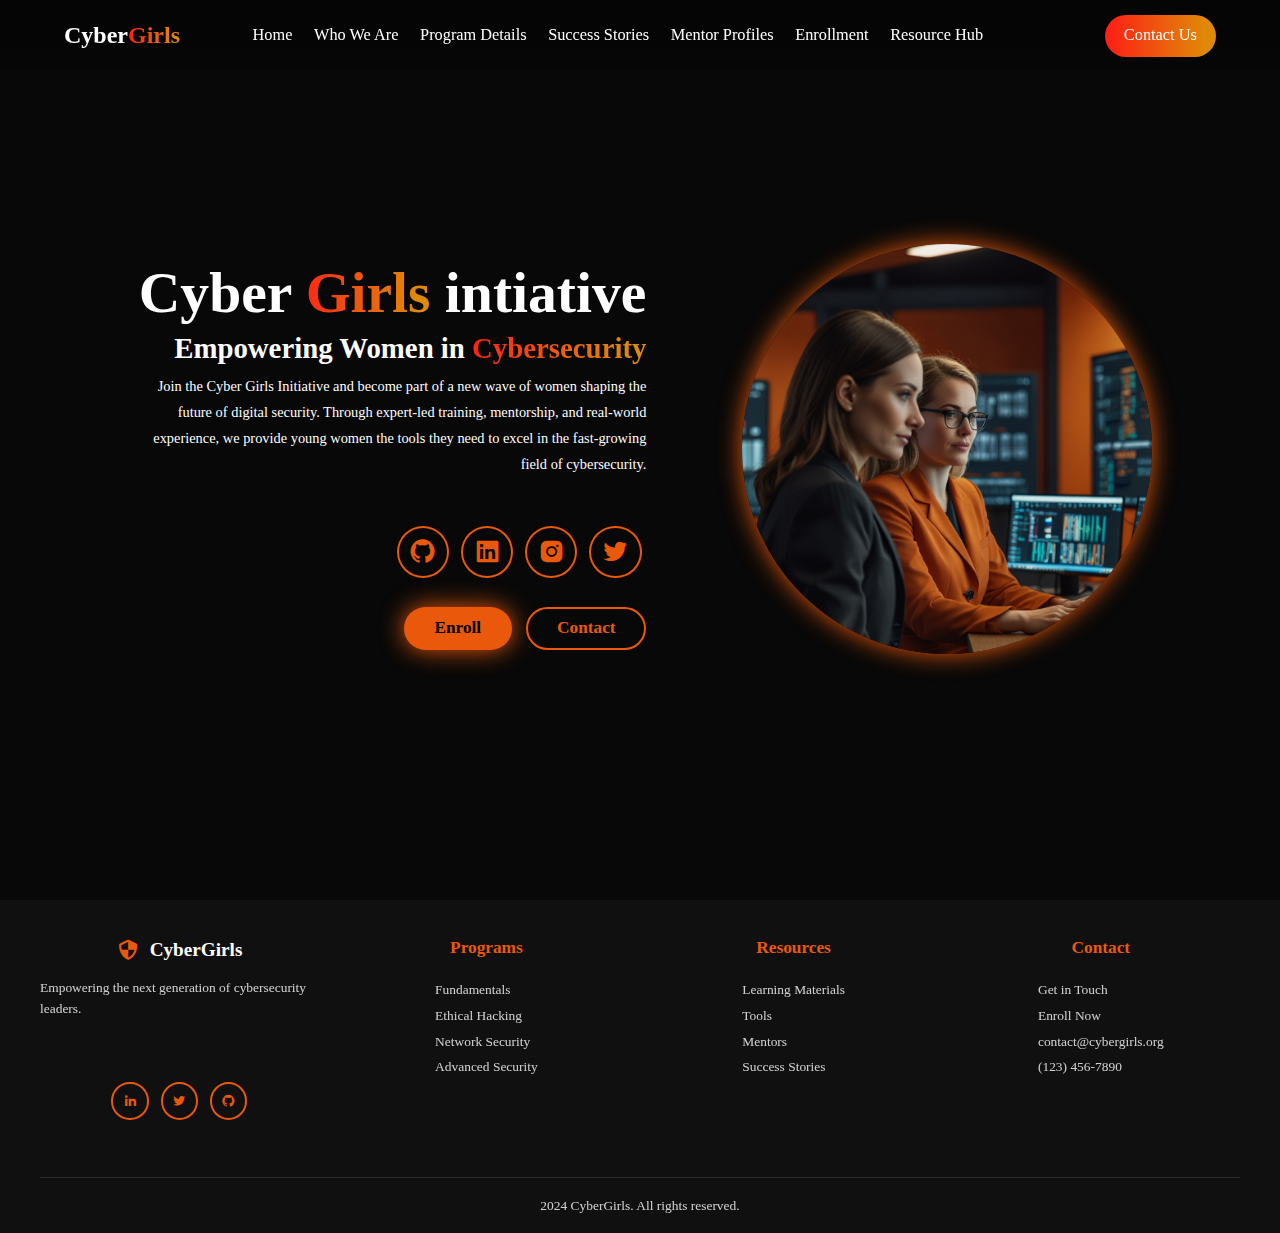
==== index.html @ 45f1f13e "first commit" ====
<!DOCTYPE html>
<html lang="en">
  <head>
    <meta charset="UTF-8" />
    <meta name="viewport" content="width=device-width, initial-scale=1.0" />
    <title>CyberGirls Initiative</title>
    <link rel="stylesheet" href="styles/style.css" />
    <link
      href="https://unpkg.com/boxicons@2.1.1/css/boxicons.min.css"
      rel="stylesheet"
    />
  </head>
  <body>
    <header>
      <a href="index.html" class="logo">Cyber<span>Girls</span></a>
      <i class="bx bx-menu" id="menu-icon"></i>
      <nav class="navbar">
        <a href="index.html" class="active-page">Home</a>
        <a href="about.html">Who We Are</a>
        <a href="programs.html">Program Details</a>
        <a href="stories.html">Success Stories</a>
        <a href="mentors.html">Mentor Profiles</a>
        <a href="enrollment.html">Enrollment</a>
        <a href="resources.html" class="resource-for-margin-right"
          >Resource Hub</a
        >
        <a href="contact.html" class="gradient-btn">Contact Us</a>
      </nav>
    </header>
    <main>
      <section class="home" id="home">
        <div class="home-content">
          <h1>Cyber<span> Girls</span> intiative</h1>

          <h3>Empowering Women in<span> Cybersecurity </span></h3>

          <p>
            Join the Cyber Girls Initiative and become part of a new wave of
            women shaping the future of digital security. Through expert-led
            training, mentorship, and real-world experience, we provide young
            women the tools they need to excel in the fast-growing field of
            cybersecurity.
          </p>

          <div class="social-icons">
            <a href="#">
              <i class="bx bxl-github" title="github"></i>
            </a>
            <a href="#">
              <i class="bx bxl-linkedin-square"></i>
            </a>
            <a href="#">
              <i class="bx bxl-instagram-alt" title="instagram"></i>
            </a>
            <a href="#">
              <i class="bx bxl-twitter" title="twitter"></i>
            </a>
          </div>

          <div class="btn-group">
            <a href="enrollment.html" class="btn">Enroll</a>
            <a href="contact.html" class="btn">Contact</a>
          </div>
        </div>

        <div class="home-img">
          <img
            src="Leonardo_Lightning_XL_Ultrahighresolution_8K_wallpaper_of_thre_0.jpg"
            alt="my-image"
          />
        </div>
      </section>
    </main>

    <footer class="footer">
      <div class="footer-content">
        <div class="footer-section">
          <div class="footer-logo">
            <i class="bx bx-shield-quarter"></i>
            <h3>CyberGirls</h3>
          </div>
          <p>Empowering the next generation of cybersecurity leaders.</p>
          <div class="social-icons">
            <a href="#"><i class="bx bxl-linkedin" title="linkedin"></i></a>
            <a href="#"><i class="bx bxl-twitter" title="twitter"></i></a>
            <a href="#"><i class="bx bxl-github" title="github"></i></a>
          </div>
        </div>
        <div class="footer-section">
          <h4>Programs</h4>
          <ul>
            <li><a href="programs.html">Fundamentals</a></li>
            <li><a href="programs.html">Ethical Hacking</a></li>
            <li><a href="programs.html">Network Security</a></li>
            <li><a href="programs.html">Advanced Security</a></li>
          </ul>
        </div>
        <div class="footer-section">
          <h4>Resources</h4>
          <ul>
            <li><a href="resources.html">Learning Materials</a></li>
            <li><a href="resources.html">Tools</a></li>
            <li><a href="mentors.html">Mentors</a></li>
            <li><a href="stories.html">Success Stories</a></li>
          </ul>
        </div>
        <div class="footer-section">
          <h4>Contact</h4>
          <ul>
            <li><a href="contact.html">Get in Touch</a></li>
            <li><a href="enrollment.html">Enroll Now</a></li>
            <li>
              <a href="mailto:contact@cybergirls.org">contact@cybergirls.org</a>
            </li>
            <li><a href="tel:(123)456-7890">(123) 456-7890</a></li>
          </ul>
        </div>
      </div>
      <div class="footer-bottom">
        <p>2024 CyberGirls. All rights reserved.</p>
      </div>
    </footer>
    <script src="script.js"></script>
  </body>
</html>
---- styles/style.css ----
* {
  margin: 0;
  padding: 0;
  box-sizing: border-box;
  text-decoration: none;
  scroll-behavior: smooth;
  font-family: "Poppins";
}

:root {
  --bg-color: #080808;
  --second-bg-color: #101010;
  --text-color: white;
  --main-color: #ea580c;
}

html {
  font-size: 60%;
  overflow-x: hidden;
}

body {
  background: var(--bg-color);
  color: var(--text-color);
}

/* header starts here */

/* General Header Styling */
header {
  position: fixed;
  top: 0;
  left: 0;
  width: 100%;
  height: 70px;
  background: rgba(0, 0, 0, 0.3);
  backdrop-filter: blur(10px);
  display: flex;
  justify-content: space-between;
  align-items: center;
  z-index: 100;
  padding: 1.5rem 5%;
  transition: 0.3s ease-in-out;
}

.logo {
  font-size: 2.5rem;
  color: var(--text-color);
  font-weight: 800;
  cursor: pointer;
  transition: 0.3s ease-in-out;
}

span {
  background: linear-gradient(270deg, #DF8908 10%, #ff1D15);
  background-clip: text;
  color: transparent;
}

.navbar {
  align-items: center;
}

/* .active-page {
  transform: scale(1.1);
  font-weight: bolder;
} */

.navbar a {
  font-size: 1.7rem;
  color: var(--text-color);
  margin-left: 2rem;
  font-weight: 500;
  transition: 0.3s ease-in-out;
  border-bottom: 3px solid transparent;
}

.navbar a:hover {
  color: var(--main-color);
  border-bottom: 3px solid var(--main-color);
}

.resource-for-margin-right {
  margin-right: 100px;
}

.gradient-btn {
  font-size: 1.6rem;
  border-radius: 3rem;
  padding: 1rem 2rem;
  border: none;
  background: linear-gradient(270deg, #DF8908 10%, #ff1D15);
  color: white;
  cursor: pointer;
  transition: 0.3s ease-in-out;
}

#menu-icon {
  font-size: 3.5rem;
  color: var(--main-color);
  display: none;
  cursor: pointer;
}


section {
  min-height: 100vh;
  padding: 8rem 10%;
}


.home {
  display: flex;
  align-items: center;
  justify-content: center;
  gap: 10rem
}

.home-content {
  display: flex;
  flex-direction: column;
  align-items: flex-end;
  text-align: right;
}

.home-content h1 {
  font-size: 6rem;
  font-weight: 700;
  margin-top: 1.5rem;
  line-height: 1;
}

.home-content h3 {
  margin: 1rem 0;
  font-size: 3rem;
}

.home-content p {
  font-size: 1.5rem;
  font-weight: 500;
  line-height: 1.8;
}

.home-img img {
  width: 32vw;
  border-radius: 50%;
  box-shadow: 0 0 25px var(--main-color);
  transition: 0.4s ease-in-out;
}

.home-img img:hover {
  box-shadow: 0 0 25px var(--main-color),
    0 0 50px var(--main-color),
    0 0 100px var(--main-color);
}

.social-icons a {
  display: inline-flex;
  justify-content: center;
  align-items: center;
  font-size: 3rem;
  padding: 1rem;
  background: transparent;
  border: 2px solid var(--main-color);
  border-radius: 50%;
  color: var(--main-color);
  margin: 3rem 0.5rem;
  transition: 0.3s ease-in-out;
}

.social-icons a:hover {
  color: var(--text-color);
  box-shadow: 0 0 25px var(--main-color);
  background-color: var(--main-color);
  transform: scale(1.2) translateY(-5px);
}

.btn-group {
  display: flex;
  gap: 1.5rem
}

.btn {
  display: inline-block;
  padding: 1rem 3rem;
  background-color: var(--main-color);
  box-shadow: 0 0 25px var(--main-color);
  border-radius: 3rem;
  font-size: 1.8rem;
  color: black;
  border: 2px solid transparent;
  font-weight: 600;
  transition: 0.3s eade-in-out
}

.btn:hover {
  transform: scale(1.05);
  box-shadow: 0 0 25px var(--main-color),
    0 0 50px var(--main-color);
}

.btn-group a:nth-child(2) {
  background-color: transparent;
  color: var(--main-color);
  border: 2px solid var(--main-color);
  box-shadow: 0 0 25px transparent;
}

.btn-group a:nth-child(2):hover {
  box-shadow: 0 0 25px var(--main-color);
  background-color: var(--main-color);
  color: black;
}

::-webkit-scrollbar {
  width: 20px;
}

::-webkit-scrollbar-thumb {
  background-color: var(--main-color);
  border-radius: 15px;
}

::-webkit-scrollbar-track {
  background-color: var(--bg-color);
}

/* who we are starts here */

.who-we-are {
  background-color: var(--bg-color);
  color: black;
  padding: 3rem;
}

.who-we-are .heading {
  text-align: center;
  font-size: 4rem;
  margin-bottom: 3rem;
  color: var(--text-color);
}

.who-content {
  display: flex;
  flex-direction: column;
  gap: 2rem;
  max-width: 1000px;
  margin: 0 auto;
}

.mission-vision {
  display: flex;
  flex-direction: column;
  gap: 2rem;
}

.mission,
.vision,
.objectives,
.history-impact {
  background-color: var(--second-bg-color);
  border-radius: 1rem;
  padding: 2rem;
  box-shadow: 0 4px 8px rgba(0, 0, 0, 0.1);
}

.mission h3,
.vision h3,
.objectives h3,
.history-impact h3 {
  font-size: 2.5rem;
  color: var(--main-color);
  margin-bottom: 1rem;
}

.mission p,
.vision p,
.objectives ul,
.history-impact p {
  font-size: 1.6rem;
  line-height: 1.8;
  color: var(--text-color);
}

.objectives ul {
  list-style: disc inside;
}

.video-section {
  text-align: center;
  margin-top: 2rem;
}

.video-section h3 {
  font-size: 2.5rem;
  color: var(--main-color);
  margin-bottom: 1rem;
}

.video-section video {
  width: 100%;
  max-width: 800px;
  border-radius: 1rem;
  box-shadow: 0 4px 8px rgba(0, 0, 0, 0.1);
}

/* who we are ends here */


/* program details starts here */
.program-details {
  background-color: var(--bg-color);
  padding: 2rem;
  color: black;
}

.program-details .heading {
  text-align: center;
  font-size: 4rem;
  margin-bottom: 2rem;
  color: var(--text-color);
}

.program-overview {
  max-width: 800px;
  margin: 0 auto;
}

.program-overview p {
  font-size: 1.6rem;
  margin-bottom: 2rem;
  text-align: center;
  color: var(--text-color)
}

.program-modules {
  list-style: none;
  padding: 0;
}

.program-modules li {
  background-color: var(--main-color);
  border-radius: 1rem;
  margin: 1rem 0;
  padding: 1.5rem;
  transition: 0.3s;
  cursor: pointer;
  position: relative;
}

.module-title {
  font-size: 2rem;
  font-weight: bold;
  display: flex;
  align-items: center;
  justify-content: space-between;
}

.module-content {
  font-size: 1.4rem;
  margin-top: 1rem;
  display: none;
  /* Hidden initially for accordion effect */
}

.program-modules li:hover {
  background-color: var(--second-bg-color);
  color: var(--main-color);
  border: 5px solid var(--main-color);
}

.program-modules li:hover .module-content {
  display: block;
  /* Shows the content on hover */
}

.program-info {
  margin-top: 2rem;
  font-size: 1.6rem;
  text-align: center;
}

.program-info p {
  margin: 0.5rem 0;
}

/* program details ends here */


/* Success Stories starts here */
.success-stories {
  background-color: var(--bg-color);
  padding: 6rem 2rem;
  min-height: 100vh;
  display: flex;
  flex-direction: column;
  align-items: center;
}

.success-stories .heading {
  text-align: center;
  font-size: 4rem;
  margin-bottom: 4rem;
  color: var(--text-color);
}

.testimonial-wrapper {
  position: relative;
  max-width: 1200px;
  width: 100%;
  padding: 4rem 0;
  overflow: hidden;
}

.testimonial-wrapper input {
  display: none;
}

.testimonial-cards {
  position: relative;
  display: flex;
  width: 100%;
  height: 500px;
  align-items: center;
  justify-content: center;
}

.testimonial-card {
  position: absolute;
  width: 65%;
  max-width: 600px;
  padding: 3rem;
  background: var(--second-bg-color);
  border-radius: 1rem;
  box-shadow: 0 8px 20px rgba(0, 0, 0, 0.3);
  transition: all 0.5s cubic-bezier(0.4, 0, 0.2, 1);
  opacity: 0;
  pointer-events: none;
  display: flex;
  flex-direction: column;
  align-items: center;
  text-align: center;
}

.testimonial-card img {
  width: 120px;
  height: 120px;
  border-radius: 50%;
  margin: 0 auto 2rem;
  border: 3px solid var(--main-color);
  object-fit: cover;
  display: block;
}

.testimonial-card blockquote {
  font-size: 1.6rem;
  line-height: 1.6;
  margin-bottom: 1.5rem;
  color: var(--text-color);
  text-align: center;
}

.testimonial-card h4 {
  font-size: 1.6rem;
  color: var(--main-color);
  text-align: center;
}

/* Arrow Navigation */
.arrow {
  position: absolute;
  top: 50%;
  transform: translateY(-50%);
  width: 4rem;
  height: 4rem;
  background: var(--main-color);
  color: var(--text-color);
  border: none;
  border-radius: 50%;
  cursor: pointer;
  display: none;
  align-items: center;
  justify-content: center;
  font-size: 2rem;
  transition: all 0.3s ease;
  z-index: 3;
}

.prev {
  left: 1rem;
}

.next {
  right: 1rem;
}

.arrow:hover {
  background: var(--text-color);
  color: var(--main-color);
  transform: translateY(-50%) scale(1.1);
}

/* Slide positions and transitions */
#slide1:checked~.testimonial-cards .testimonial-card:nth-child(1),
#slide2:checked~.testimonial-cards .testimonial-card:nth-child(2),
#slide3:checked~.testimonial-cards .testimonial-card:nth-child(3) {
  transform: translateX(0) scale(1);
  opacity: 1;
  z-index: 2;
  pointer-events: auto;
}

/* Previous slide */
#slide1:checked~.testimonial-cards .testimonial-card:nth-child(3),
#slide2:checked~.testimonial-cards .testimonial-card:nth-child(1),
#slide3:checked~.testimonial-cards .testimonial-card:nth-child(2) {
  transform: translateX(-75%) scale(0.8);
  opacity: 0.4;
  z-index: 1;
}

/* Next slide */
#slide1:checked~.testimonial-cards .testimonial-card:nth-child(2),
#slide2:checked~.testimonial-cards .testimonial-card:nth-child(3),
#slide3:checked~.testimonial-cards .testimonial-card:nth-child(1) {
  transform: translateX(75%) scale(0.8);
  opacity: 0.4;
  z-index: 1;
}

/* Show appropriate arrows */
#slide1:checked~.arrows #prev1,
#slide1:checked~.arrows #next1,
#slide2:checked~.arrows #prev2,
#slide2:checked~.arrows #next2,
#slide3:checked~.arrows #prev3,
#slide3:checked~.arrows #next3 {
  display: flex;
}

/* Responsive Design */
@media (max-width: 968px) {
  .testimonial-card {
    width: 80%;
  }

  #slide1:checked~.testimonial-cards .testimonial-card:nth-child(3),
  #slide2:checked~.testimonial-cards .testimonial-card:nth-child(1),
  #slide3:checked~.testimonial-cards .testimonial-card:nth-child(2) {
    transform: translateX(-85%) scale(0.8);
  }

  #slide1:checked~.testimonial-cards .testimonial-card:nth-child(2),
  #slide2:checked~.testimonial-cards .testimonial-card:nth-child(3),
  #slide3:checked~.testimonial-cards .testimonial-card:nth-child(1) {
    transform: translateX(85%) scale(0.8);
  }
}

@media (max-width: 576px) {
  .testimonial-cards {
    height: 400px;
  }

  .testimonial-card {
    width: 90%;
    padding: 2rem;
  }

  .testimonial-card img {
    width: 80px;
    height: 80px;
    margin: 0 auto 1.5rem;
  }

  .testimonial-card blockquote {
    font-size: 1.4rem;
  }

  .testimonial-card h4 {
    font-size: 1.4rem;
  }

  .arrow {
    width: 3.5rem;
    height: 3.5rem;
    font-size: 1.8rem;
  }

  /* Hide peek cards on mobile */
  #slide1:checked~.testimonial-cards .testimonial-card:nth-child(3),
  #slide2:checked~.testimonial-cards .testimonial-card:nth-child(1),
  #slide3:checked~.testimonial-cards .testimonial-card:nth-child(2),
  #slide1:checked~.testimonial-cards .testimonial-card:nth-child(2),
  #slide2:checked~.testimonial-cards .testimonial-card:nth-child(3),
  #slide3:checked~.testimonial-cards .testimonial-card:nth-child(1) {
    opacity: 0;
  }
}

/* Mentors Profile starts here */
.heading {
  text-align: center;
  font-size: 7rem;
  margin: 5rem 0;
}

.mentor-profiles {
  background-color: var(--second--bg-color);
  color: black;
}

.mentor-profiles h2 {
  color: var(--text-color);
}

.mentor-profiles-container {
  display: grid;
  grid-template-columns: repeat(auto-fit, minmax(300px, 1fr));
  align-items: center;
  gap: 2.5rem;
}

.mentor-profiles-box {
  position: relative;
  display: flex;
  flex-direction: column;
  align-items: center;
  background-color: var(--main-color);
  height: 550px;
  border-radius: 3rem;
  cursor: pointer;
  border: 5px solid transparent;
  transition: 0.4s ease-in-out;
  padding-top: 6rem;
  /* Added padding to give space for the centered image */
}

.mentor-profiles-box:hover {
  background: var(--second-bg-color);
  color: var(--main-color);
  border: 5px solid var(--main-color);
  transform: scale(1.03);
}

.mentor-profile-image {
  position: absolute;
  top: 2rem;
  /* Adjusts the image to be centered vertically in the box */
}

.mentor-profile-image img {
  width: 10em;
  border: 5px solid var(--main-color);
  border-radius: 50%;
  margin-top: -8em;
}

.mentor-profiles-info {
  display: flex;
  flex-direction: column;
  text-align: center;
  justify-content: center;
  align-items: center;
  padding: 3rem;
  margin-top: 2rem;
  /* Spacing for content below the image */
}

.mentor-profiles-info h4 {
  font-size: 4rem;
  margin: 2rem 0;
  font-weight: 800;
}

.mentor-profiles-info p {
  font-size: 1.4rem;
  font-weight: 600;
  line-height: 1.7;
}

.mentor-profiles-info i {
  font-size: 8rem;
  margin-top: 1.5rem;
}

/* Mentors Profile ends here */


/* Enrollment starts here */
.enrollment {
  background-color: var(--bg-color);
  padding: 3rem;
  color: var(--text-color);
}

.enrollment .heading {
  text-align: center;
  font-size: 4rem;
  margin-bottom: 3rem;
  color: var(--text-color);
}

.enrollment-content {
  display: grid;
  grid-template-columns: 1fr 1fr;
  gap: 2rem;
  max-width: 1000px;
  margin: 0 auto;
}

.enrollment-info {
  background-color: var(--second-bg-color);
  border-radius: 1rem;
  padding: 2rem;
  box-shadow: 0 4px 8px rgba(0, 0, 0, 0.1);
}

.enrollment-info h3 {
  font-size: 2.5rem;
  color: var(--main-color);
  margin-bottom: 1rem;
}

.enrollment-info p,
.enrollment-info ol {
  font-size: 1.6rem;
  line-height: 1.8;
}

.enrollment-info ol {
  margin-top: 1rem;
}

.apply-btn {
  display: inline-block;
  margin-top: 1.5rem;
  padding: 0.8rem 1.5rem;
  background-color: var(--main-color);
  color: black;
  border-radius: 0.5rem;
  text-decoration: none;
  font-weight: bold;
  transition: background-color 0.3s;
}

.apply-btn:hover {
  background-color: var(--second-bg-color);
  border: 2px solid var(--main-color);
  color: white;
}

.enrollment-form {
  background-color: var(--second-bg-color);
  border-radius: 1rem;
  padding: 2rem;
  box-shadow: 0 4px 8px rgba(0, 0, 0, 0.1);
}

.enrollment-form h3 {
  font-size: 2.5rem;
  color: var(--main-color);
  margin-bottom: 1rem;
}

.enrollment-form label {
  display: block;
  font-size: 1.6rem;
  margin-top: 1rem;
}

.enrollment-form input[type="text"],
.enrollment-form input[type="email"],
.enrollment-form input[type="tel"],
.enrollment-form input[type="file"] {
  width: 100%;
  padding: 0.8rem;
  border-radius: 0.5rem;
  border: 1px solid #ddd;
  font-size: 1.6rem;
  margin-top: 0.5rem;
}

.submit-btn {
  display: block;
  width: 100%;
  padding: 0.8rem;
  margin-top: 1.5rem;
  background-color: var(--main-color);
  color: black;
  border: none;
  border-radius: 0.5rem;
  font-size: 1.6rem;
  font-weight: bold;
  cursor: pointer;
  transition: background-color 0.3s;
}

.submit-btn:hover {
  background-color: var(--second-bg-color);
  border: 2px solid var(--main-color);
  color: white;
}

/* Enrollment ends here */


/* Resource hub starts here */
.resource-hub {
  background-color: var(--bg-color);
  padding: 3rem;
  color: white;
}

.resource-hub .heading {
  text-align: center;
  font-size: 4rem;
  margin-bottom: 3rem;
  color: var(--text-color);
}

.search-bar {
  display: flex;
  justify-content: center;
  margin-bottom: 2rem;
}

#search-input {
  width: 60%;
  padding: 1rem;
  font-size: 1.6rem;
  border: 1px solid #ddd;
  border-radius: 0.5rem 0 0 0.5rem;
}

.search-btn {
  padding: 1rem 2rem;
  background-color: var(--main-color);
  color: white;
  border: none;
  border-radius: 0 0.5rem 0.5rem 0;
  font-size: 1.6rem;
  cursor: pointer;
  transition: background-color 0.3s;
}

.search-btn:hover {
  transform: scale(1.01);
}

.resource-categories {
  display: flex;
  justify-content: center;
  gap: 1rem;
  margin-bottom: 2rem;
}

.category-btn {
  background-color: var(--second-bg-color);
  color: white;
  padding: 0.8rem 1.5rem;
  font-size: 1.4rem;
  border-radius: 1rem;
  cursor: pointer;
  transition: background-color 0.3s;
}

.category-btn.active,
.category-btn:hover {
  color: var(--main-color);
  border: 2px solid var(--main-color);
}

.resource-list {
  display: grid;
  grid-template-columns: repeat(auto-fit, minmax(350px, 1fr));
  gap: 2rem;
}

.resource-list p {
  font-size: 1.5rem;
  line-height: 1.8;
}

.featured-resource {
  grid-column: 1 / -1;
  background-color: var(--second-bg-color);
  padding: 2rem;
  border-radius: 1rem;
  margin-bottom: 2rem;
  box-shadow: 0 4px 8px rgba(0, 0, 0, 0.1);
}

.featured-item {
  display: flex;
  gap: 2rem;
  align-items: center;
}

.featured-item img {
  width: 150px;
  height: 150px;
  border-radius: 50%;
}

.featured-info {
  flex: 1;
}

.featured-info h4 {
  font-size: 2.5rem;
  color: var(--main-color);
  margin-bottom: 1rem;
}

.resource-item {
  background-color: var(--second-bg-color);
  border-radius: 1rem;
  padding: 1.5rem;
  box-shadow: 0 4px 8px rgba(0, 0, 0, 0.1);
  transition: transform 0.3s;
}

.resource-item:hover {
  transform: scale(1.03);
}

.resource-item h4 {
  font-size: 2.0rem;
  color: var(--main-color);
  margin-bottom: 1rem;
}

.view-resource-btn {
  display: inline-block;
  margin-top: 1rem;
  padding: 0.8rem 1.5rem;
  background-color: var(--main-color);
  color: white;
  border-radius: 0.5rem;
  text-decoration: none;
  font-weight: bold;
  transition: background-color 0.3s;
}

.view-resource-btn:hover {
  background-color: #004b8a;
}

/* Resource hub ends here */


/* contact us starts here */
.contact {
  background-color: var(--bg-color);
  padding: 5rem 2rem;
  color: var(--text-color);
}

.contact .heading {
  text-align: center;
  font-size: 3.5rem;
  color: var(--text-color);
  margin-bottom: 3rem;
}

.contact-container {
  display: flex;
  gap: 3rem;
  max-width: 1200px;
  margin: auto;
}

.contact-form,
.contact-details {
  flex: 1;
  background-color: var(--second-bg-color);
  border-radius: 1.5rem;
  padding: 3rem;
  color: var(--text-color);
  box-shadow: 0 5px 15px rgba(0, 0, 0, 0.1);
}

.contact-form h3,
.contact-details h3 {
  font-size: 2.5rem;
  text-align: center;
  margin-bottom: 1.5rem;
  color: var(--text-color);
}

.contact-form form {
  display: flex;
  flex-direction: column;
  gap: 1.5rem;
}

.contact-form input,
.contact-form textarea {
  padding: 1.2rem;
  border: 2px solid var(--second-bg-color);
  border-radius: 1rem;
  font-size: 1.6rem;
  color: #333;
  background: #f5f5f5;
}

.contact-form input::placeholder,
.contact-form textarea::placeholder {
  color: #888;
}

.contact-form .gradient-btn:hover {
  transform: scale(1.05);
}

.contact-details p {
  font-size: 1.8rem;
  line-height: 2.5rem;
  text-align: center;
}

.social-icons {
  text-align: center;
  margin-top: 2rem;
}

.social-icons h4 {
  font-size: 2rem;
  margin-bottom: 1rem;
}

.social-icons a {
  display: inline-flex;
  justify-content: center;
  align-items: center;
  font-size: 3rem;
  padding: 1rem;
  background: transparent;
  border: 2px solid var(--main-color);
  border-radius: 50%;
  color: var(--main-color);
  margin: 3rem 0.5rem;
  transition: 0.3s ease-in-out;
}

.social-icons a:hover {
  color: var(--text-color);
  box-shadow: 0 0 25px var(--main-color);
  background-color: var(--main-color);
  transform: scale(1.2) translateY(-5px);
}

/* contact us ends here */

/* =========================== */
/* === RESPONSIVE DESIGNS === */
/* =========================== */

/* Tablet Portrait: 481px - 1024px */
@media (min-width: 801px) and (max-width: 1130px) {
  html {
    font-size: 45%;
  }

  /* Header */
  header {
    padding: 1.5rem 4%;
    display: flex;
    justify-content: space-around;
  }

  .logo {
    font-size: 3.5rem;
  }

  .navbar a {
    font-size: 2rem;
    margin-left: 1.5rem;
  }

  .gradient-btn {
    display: none;
  }

  /* Sections */
  section {
    padding: 8rem 6%;
  }

  /* Home */
  .home {
    gap: 4rem;
  }

  .home-content h1 {
    font-size: 5rem;
  }

  .home-content h3 {
    font-size: 2.8rem;
  }

  .home-content p {
    font-size: 1.8rem;
  }

  .home-img img {
    width: 30vw;
  }

  /* Who We Are */
  .mission-vision {
    flex-direction: row;
    gap: 2rem;
  }

  .mission,
  .vision,
  .objectives {
    flex: 1;
  }

  .who-we-are .heading {
    font-size: 4.5rem;
  }

  /* Common Text Sizes */
  p,
  .objectives ul,
  blockquote {
    font-size: 1.8rem;
  }

  h3,
  .section-title {
    font-size: 3rem;
  }

  /* Cards and Grids */
  .mentor-profiles-container {
    grid-template-columns: repeat(2, 1fr);
    gap: 7rem;
  }

  .resource-list {
    grid-template-columns: repeat(2, 1fr);
    gap: 2rem;
  }

  /* Contact Section */
  .contact-container {
    flex-direction: row;
  }
}

@media (min-width: 481px) and (max-width: 1130px) {}

/* Mobile Portrait: 320px - 480px */
@media (max-width: 800px) {
  html {
    font-size: 65%;
  }

  /* Header */
  header {
    padding: 1.2rem 3%;
  }

  .logo {
    font-size: 2.8rem;
  }

  #menu-icon {
    font-size: 3.8rem;
    display: block;
  }

  #menu-icon.bx-x {
    color: var(--main-color);
    z-index: 11;
  }


  /* Navigation */
  .navbar {
    position: fixed;
    top: 0;
    right: 0;
    width: 70%;
    height: 90vh;
    background: rgba(0, 0, 0, 0.9);
    display: flex;
    flex-direction: column;
    align-items: center;
    justify-content: center;
    gap: 2rem;
    transform: translateX(100%);
    transition: transform 0.3s ease;
    z-index: 10;
    border-bottom-left-radius: 2rem;
    border-left: 2px solid var(--main-color);
    border-bottom: 2px solid var(--main-color);

  }

  .navbar.active {
    transform: translateX(0);
  }

  .navbar a {
    font-size: 2.4rem;
    margin: 2rem 0;
  }

  .gradient-btn {
    all: initial;
  }

  /* Sections */
  section {
    padding: 6rem 4%;
  }

  /* Home */
  .home {
    margin-top: 7rem;
    flex-direction: column-reverse;
    text-align: center;
    gap: 3rem;
  }

  .home-content {
    align-items: center;
    text-align: center;
    width: 100%;
  }

  .home-content h1 {
    font-size: 4.5rem;
    margin-bottom: 1.3rem;
  }

  .home-content h3 {
    font-size: 2.5rem;
  }

  .home-content p {
    font-size: 1.8rem;
  }

  .home-img img {
    width: 70vw;
  }

  /* Common Text Sizes */
  .heading {
    font-size: 4rem;
    margin-bottom: 3rem;
  }

  p,
  .objectives ul,
  blockquote {
    font-size: 1.8rem;
    line-height: 1.6;
  }

  h3,
  .section-title {
    font-size: 2.8rem;
  }

  /* Buttons */
  .btn,
  .gradient-btn {
    font-size: 1.8rem;
    padding: 1.2rem 2.5rem;
  }

  /* Cards and Sections */
  .mentor-profiles-container,
  .resource-list,
  .program-modules,
  .contact-container {
    grid-template-columns: 1fr;
    gap: 4rem;
  }

  /* Who We Are */
  .mission-vision {
    flex-direction: column;
    gap: 2rem;
  }

  /* Success Stories */
  .testimonial-wrapper {
    max-width: 100%;
  }

  .testimonial-card {
    min-width: calc(100% - 2rem);
    padding: 2rem;
  }

  .testimonial-cards {
    width: 100%;
  }

  .testimonial-card img {
    width: 80px;
    height: 80px;
  }

  .testimonial-card blockquote {
    font-size: 1.4rem;
  }

  .testimonial-card h4 {
    font-size: 1.4rem;
  }

  .arrow {
    width: 3.5rem;
    height: 3.5rem;
    font-size: 1.8rem;
  }

  /* mentor profiles */
  .mentor-profiles-box {
    margin-top: 5rem;
  }

  /* enrollment */
  .enrollment-content {
    display: flex;
    flex-direction: column;
  }

  .enrollment-info {
    text-align: center;
  }

  /* Resource Hub */
  .search-bar {
    flex-direction: column;
  }

  #search-input,
  .search-btn {
    width: 100%;
    margin: 0.5rem 0;
    border-radius: 0.5rem;
  }

  /* Contact Section */
  .contact-container {
    flex-direction: column;
  }

  /* Forms */
  input,
  textarea,
  button {
    font-size: 1.8rem;
    padding: 1.2rem;
  }
}

.footer {
  background: var(--second-bg-color);
  padding: 4rem 2rem 2rem;
  color: var(--text-color);
}

.footer-content {
  max-width: 1200px;
  margin: 0 auto;
  display: grid;
  grid-template-columns: repeat(4, 1fr);
  gap: 3rem;
}

.footer-section {
  display: flex;
  flex-direction: column;
  align-items: center;
  gap: 1.5rem;
}

.footer-logo {
  display: flex;
  align-items: center;
  gap: 1rem;
}

.footer-logo i {
  font-size: 2.5rem;
  color: var(--main-color);
}

.footer-logo h3 {
  font-size: 2rem;
  color: var(--text-color);
}

.footer-section p {
  font-size: 1.4rem;
  line-height: 1.6;
  color: var(--text-color);
  opacity: 0.8;
}

.footer-section .social-icons {
  text-align: left;
}

.footer-section .social-icons a {

  font-size: 1.5rem;
}

.footer-section h4 {
  font-size: 1.8rem;
  color: var(--main-color);
  margin-bottom: 1rem;
}

.footer-section ul {
  list-style: none;
  display: flex;
  flex-direction: column;
  gap: 1rem;
}

.footer-section ul li a {
  color: var(--text-color);
  font-size: 1.4rem;
  text-decoration: none;
  transition: color 0.3s ease;
  opacity: 0.8;
}

.footer-section ul li a:hover {
  color: var(--main-color);
  opacity: 1;
}

.footer-bottom {
  max-width: 1200px;
  margin: 0 auto;
  padding-top: 2rem;
  margin-top: 3rem;
  text-align: center;
  border-top: 1px solid rgba(255, 255, 255, 0.1);
}

.footer-bottom p {
  font-size: 1.4rem;
  color: var(--text-color);
  opacity: 0.8;
}

/* Responsive Design */
@media (max-width: 968px) {
  .footer-content {
    grid-template-columns: repeat(2, 1fr);
    gap: 2rem;
  }
}

@media (max-width: 576px) {
  .footer-content {
    grid-template-columns: 1fr;
    text-align: center;
  }

  .footer-logo {
    justify-content: center;
  }

  .social-icons {
    justify-content: center;
  }

  .footer-section ul {
    align-items: center;
  }
}
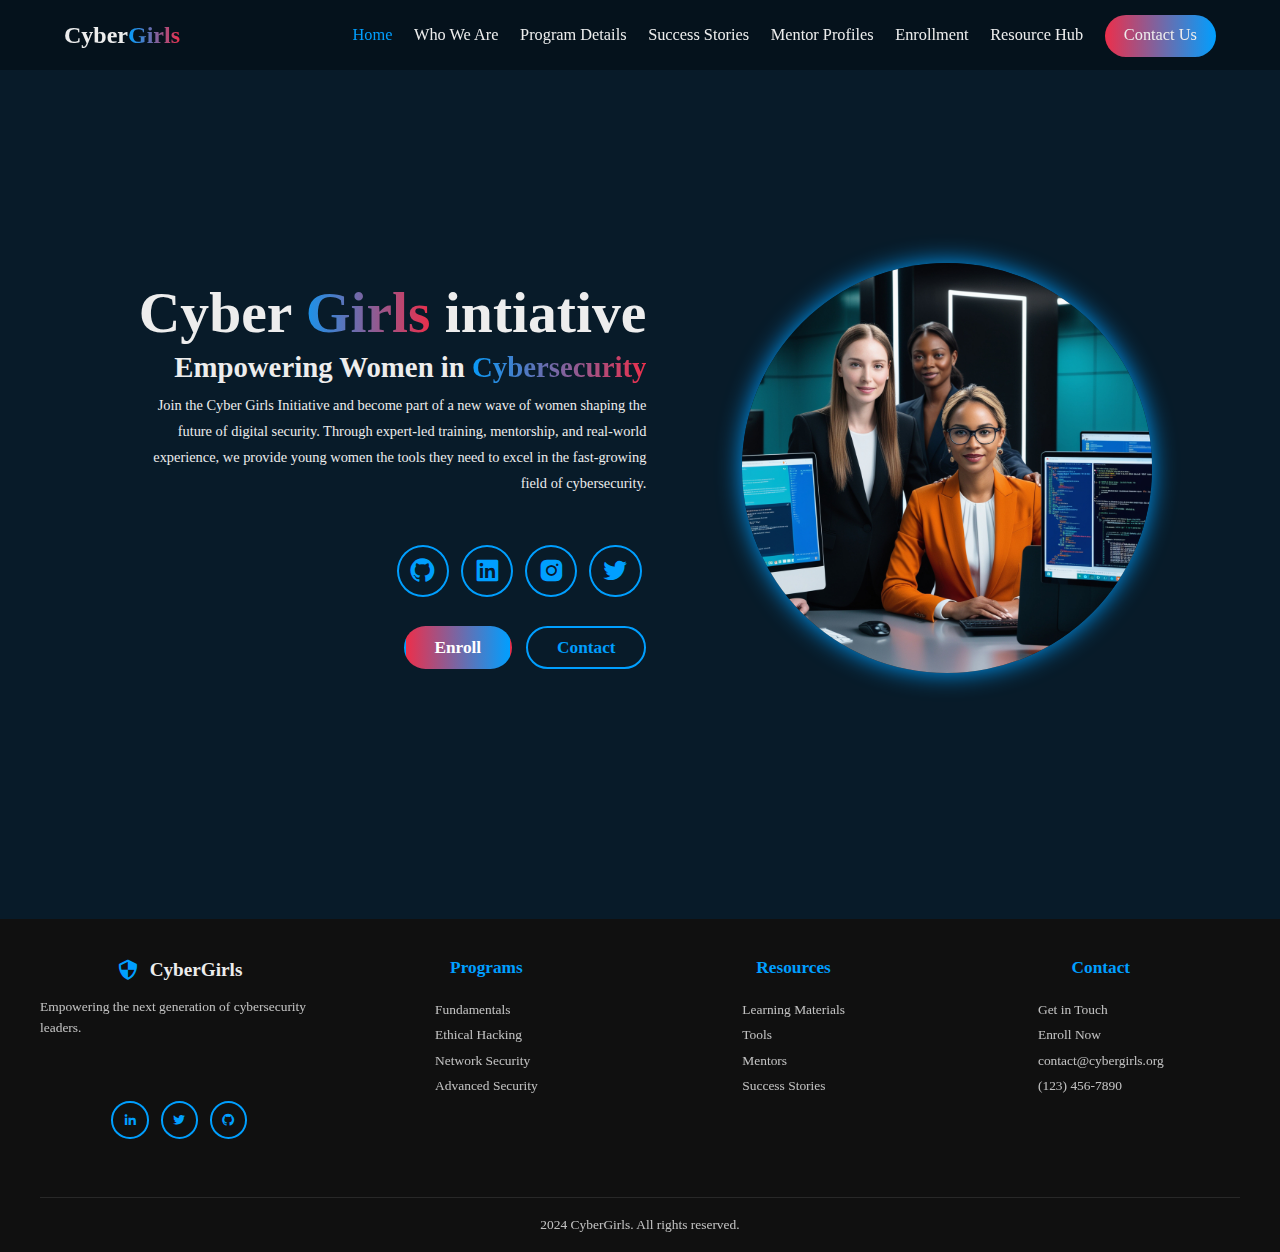
==== commit b4a8b163: ""Updated HTML, CSS, and image files: deleted image files, modified navigation and button styles, upd" ====
--- a/index.html
+++ b/index.html
@@ -64,10 +64,7 @@
         </div>
 
         <div class="home-img">
-          <img
-            src="Leonardo_Lightning_XL_Ultrahighresolution_8K_wallpaper_of_thre_0.jpg"
-            alt="my-image"
-          />
+          <img src="hero-section-image.jpg" alt="my-image" />
         </div>
       </section>
     </main>
--- a/styles/style.css
+++ b/styles/style.css
@@ -8,10 +8,13 @@
 }
 
 :root {
-  --bg-color: #080808;
+  --bg-color: #081b29;
+  --text-color: #ededed;
+  --main-color: #009FFF;
+  --gradient-1: #ec2F4B;
+  --gradient-2: #009FFF;
+  --white: #fff;
   --second-bg-color: #101010;
-  --text-color: white;
-  --main-color: #ea580c;
 }
 
 html {
@@ -52,7 +55,7 @@
 }
 
 span {
-  background: linear-gradient(270deg, #DF8908 10%, #ff1D15);
+  background: linear-gradient(270deg, var(--gradient-1), var(--gradient-2));
   background-clip: text;
   color: transparent;
 }
@@ -76,23 +79,29 @@
 }
 
 .navbar a:hover {
-  color: var(--main-color);
+  color: var(--text-color);
   border-bottom: 3px solid var(--main-color);
 }
 
-.resource-for-margin-right {
-  margin-right: 100px;
-}
+/* .resource-for-margin-right {
+  margin-right: 90px;
+} */
 
 .gradient-btn {
   font-size: 1.6rem;
   border-radius: 3rem;
   padding: 1rem 2rem;
   border: none;
-  background: linear-gradient(270deg, #DF8908 10%, #ff1D15);
-  color: white;
+  background: linear-gradient(to right, var(--gradient-1), var(--gradient-2));
+  color: var(--white);
   cursor: pointer;
   transition: 0.3s ease-in-out;
+}
+
+.gradient-btn:hover {
+  background: linear-gradient(to left, var(--gradient-1), var(--gradient-2));
+  box-shadow: 0 0 20px var(--gradient-2);
+  color: black;
 }
 
 #menu-icon {
@@ -161,147 +170,220 @@
   font-size: 3rem;
   padding: 1rem;
   background: transparent;
-  border: 2px solid var(--main-color);
+  border: 2px solid var(--gradient-2);
   border-radius: 50%;
-  color: var(--main-color);
+  color: var(--gradient-2);
   margin: 3rem 0.5rem;
   transition: 0.3s ease-in-out;
 }
 
 .social-icons a:hover {
   color: var(--text-color);
-  box-shadow: 0 0 25px var(--main-color);
-  background-color: var(--main-color);
+  box-shadow: 0 0 25px var(--gradient-2);
+  background-color: var(--gradient-2);
   transform: scale(1.2) translateY(-5px);
 }
 
 .btn-group {
   display: flex;
-  gap: 1.5rem
+  gap: 1.5rem;
 }
 
 .btn {
   display: inline-block;
   padding: 1rem 3rem;
-  background-color: var(--main-color);
-  box-shadow: 0 0 25px var(--main-color);
+  background: linear-gradient(to right, var(--gradient-1), var(--gradient-2));
   border-radius: 3rem;
   font-size: 1.8rem;
-  color: black;
+  color: var(--white);
+  font-weight: 600;
   border: 2px solid transparent;
-  font-weight: 600;
-  transition: 0.3s eade-in-out
+  transition: 0.3s ease-in-out;
 }
 
 .btn:hover {
   transform: scale(1.05);
-  box-shadow: 0 0 25px var(--main-color),
-    0 0 50px var(--main-color);
+  box-shadow: 0 0 25px var(--gradient-2);
 }
 
 .btn-group a:nth-child(2) {
-  background-color: transparent;
-  color: var(--main-color);
-  border: 2px solid var(--main-color);
-  box-shadow: 0 0 25px transparent;
+  background: transparent;
+  color: var(--gradient-2);
+  border: 2px solid var(--gradient-2);
 }
 
 .btn-group a:nth-child(2):hover {
-  box-shadow: 0 0 25px var(--main-color);
-  background-color: var(--main-color);
-  color: black;
+  background: linear-gradient(to right, var(--gradient-1), var(--gradient-2));
+  color: var(--white);
+  box-shadow: 0 0 25px var(--gradient-2);
+}
+
+.active-page {
+  color: var(--gradient-2) !important;
 }
 
 ::-webkit-scrollbar {
-  width: 20px;
+  width: 5px;
 }
 
 ::-webkit-scrollbar-thumb {
   background-color: var(--main-color);
-  border-radius: 15px;
-}
-
-::-webkit-scrollbar-track {
-  background-color: var(--bg-color);
+  border-radius: 3px;
 }
 
 /* who we are starts here */
 
 .who-we-are {
-  background-color: var(--bg-color);
-  color: black;
-  padding: 3rem;
-}
-
-.who-we-are .heading {
-  text-align: center;
-  font-size: 4rem;
-  margin-bottom: 3rem;
-  color: var(--text-color);
+  background: var(--bg-color);
+  min-height: 100vh;
+  padding: inherit 2rem;
+  position: relative;
+  overflow: hidden;
+}
+
+.who-we-are::before {
+  content: '';
+  position: absolute;
+  top: 0;
+  left: 0;
+  width: 100%;
+  height: 100%;
+  background: linear-gradient(45deg, rgba(236, 47, 75, 0.05), rgba(0, 159, 255, 0.05));
+  pointer-events: none;
 }
 
 .who-content {
-  display: flex;
-  flex-direction: column;
-  gap: 2rem;
-  max-width: 1000px;
+  position: relative;
+  z-index: 1;
+  max-width: 1200px;
   margin: 0 auto;
 }
 
 .mission-vision {
   display: flex;
-  flex-direction: column;
-  gap: 2rem;
+  gap: 4rem;
+  margin-bottom: 6rem;
 }
 
 .mission,
 .vision,
-.objectives,
-.history-impact {
-  background-color: var(--second-bg-color);
-  border-radius: 1rem;
-  padding: 2rem;
-  box-shadow: 0 4px 8px rgba(0, 0, 0, 0.1);
+.objectives {
+  flex: 1;
+  background: rgba(255, 255, 255, 0.03);
+  padding: 3rem;
+  border-radius: 20px;
+  backdrop-filter: blur(10px);
+  border: 1px solid rgba(255, 255, 255, 0.1);
+  transition: transform 0.3s ease, box-shadow 0.3s ease;
+}
+
+.mission:hover,
+.vision:hover,
+.objectives:hover {
+  transform: translateY(-10px);
+  box-shadow: 0 10px 30px rgba(0, 159, 255, 0.1);
 }
 
 .mission h3,
 .vision h3,
-.objectives h3,
+.objectives h3 {
+  font-size: 3rem;
+  margin-bottom: 2rem;
+  background: linear-gradient(to right, var(--gradient-1), var(--gradient-2));
+  -webkit-background-clip: text;
+  -webkit-text-fill-color: transparent;
+  position: relative;
+}
+
+.mission h3::after,
+.vision h3::after,
+.objectives h3::after {
+  content: '';
+  position: absolute;
+  bottom: -10px;
+  left: 0;
+  width: 50px;
+  height: 3px;
+  background: linear-gradient(to right, var(--gradient-1), var(--gradient-2));
+}
+
+.mission p,
+.vision p {
+  font-size: 1.8rem;
+  line-height: 1.8;
+  color: var(--text-color);
+}
+
+.objectives ul {
+  list-style: none;
+  font-size: 1.8rem;
+  line-height: 1.8;
+  color: var(--text-color);
+}
+
+.objectives ul li {
+  margin-bottom: 1.5rem;
+  padding-left: 2rem;
+  position: relative;
+}
+
+.objectives ul li::before {
+  content: '→';
+  position: absolute;
+  left: 0;
+  color: var(--gradient-2);
+}
+
+.history-impact {
+  background: rgba(255, 255, 255, 0.03);
+  padding: 4rem;
+  border-radius: 20px;
+  margin-bottom: 6rem;
+  backdrop-filter: blur(10px);
+  border: 1px solid rgba(255, 255, 255, 0.1);
+}
+
 .history-impact h3 {
-  font-size: 2.5rem;
-  color: var(--main-color);
-  margin-bottom: 1rem;
-}
-
-.mission p,
-.vision p,
-.objectives ul,
+  font-size: 3rem;
+  margin-bottom: 2rem;
+  background: linear-gradient(to right, var(--gradient-1), var(--gradient-2));
+  -webkit-background-clip: text;
+  -webkit-text-fill-color: transparent;
+}
+
 .history-impact p {
-  font-size: 1.6rem;
+  font-size: 1.8rem;
   line-height: 1.8;
   color: var(--text-color);
 }
 
-.objectives ul {
-  list-style: disc inside;
-}
-
 .video-section {
   text-align: center;
-  margin-top: 2rem;
+  padding: 4rem 0;
 }
 
 .video-section h3 {
-  font-size: 2.5rem;
-  color: var(--main-color);
-  margin-bottom: 1rem;
+  font-size: 3rem;
+  margin-bottom: 3rem;
+  background: linear-gradient(to right, var(--gradient-1), var(--gradient-2));
+  -webkit-background-clip: text;
+  -webkit-text-fill-color: transparent;
 }
 
 .video-section video {
+  max-width: 800px;
   width: 100%;
-  max-width: 800px;
-  border-radius: 1rem;
-  box-shadow: 0 4px 8px rgba(0, 0, 0, 0.1);
+  border-radius: 20px;
+  box-shadow: 0 10px 30px rgba(0, 0, 0, 0.3);
+}
+
+.who-we-are .heading {
+  font-size: 5rem;
+  margin-bottom: 5rem;
+  text-align: center;
+  background: linear-gradient(to right, var(--gradient-1), var(--gradient-2));
+  -webkit-background-clip: text;
+  -webkit-text-fill-color: transparent;
 }
 
 /* who we are ends here */
@@ -310,7 +392,6 @@
 /* program details starts here */
 .program-details {
   background-color: var(--bg-color);
-  padding: 2rem;
   color: black;
 }
 
@@ -390,7 +471,6 @@
 /* Success Stories starts here */
 .success-stories {
   background-color: var(--bg-color);
-  padding: 6rem 2rem;
   min-height: 100vh;
   display: flex;
   flex-direction: column;
@@ -400,7 +480,7 @@
 .success-stories .heading {
   text-align: center;
   font-size: 4rem;
-  margin-bottom: 4rem;
+  margin-bottom: -8rem;
   color: var(--text-color);
 }
 
@@ -602,11 +682,11 @@
 .heading {
   text-align: center;
   font-size: 7rem;
-  margin: 5rem 0;
+  margin-bottom: 7rem;
 }
 
 .mentor-profiles {
-  background-color: var(--second--bg-color);
+  background-color: var(bg-color);
   color: black;
 }
 
@@ -690,8 +770,8 @@
 /* Enrollment starts here */
 .enrollment {
   background-color: var(--bg-color);
-  padding: 3rem;
-  color: var(--text-color);
+  color: var(--text-color);
+  letter-spacing: 0.5px;
 }
 
 .enrollment .heading {
@@ -808,7 +888,7 @@
 /* Resource hub starts here */
 .resource-hub {
   background-color: var(--bg-color);
-  padding: 3rem;
+  padding: 8rem 5%;
   color: white;
 }
 
@@ -1058,9 +1138,9 @@
 /* =========================== */
 
 /* Tablet Portrait: 481px - 1024px */
-@media (min-width: 801px) and (max-width: 1130px) {
+@media (min-width: 801px) and (max-width: 1200px) {
   html {
-    font-size: 45%;
+    font-size: 65%;
   }
 
   /* Header */
@@ -1071,16 +1151,20 @@
   }
 
   .logo {
-    font-size: 3.5rem;
+    font-size: 2.5rem;
   }
 
   .navbar a {
-    font-size: 2rem;
+    font-size: 1.5rem;
     margin-left: 1.5rem;
   }
 
+  .resource-for-margin-right {
+    margin-right: 0px;
+  }
+
   .gradient-btn {
-    display: none;
+    all: initial;
   }
 
   /* Sections */
@@ -1107,22 +1191,6 @@
 
   .home-img img {
     width: 30vw;
-  }
-
-  /* Who We Are */
-  .mission-vision {
-    flex-direction: row;
-    gap: 2rem;
-  }
-
-  .mission,
-  .vision,
-  .objectives {
-    flex: 1;
-  }
-
-  .who-we-are .heading {
-    font-size: 4.5rem;
   }
 
   /* Common Text Sizes */
@@ -1153,8 +1221,6 @@
     flex-direction: row;
   }
 }
-
-@media (min-width: 481px) and (max-width: 1130px) {}
 
 /* Mobile Portrait: 320px - 480px */
 @media (max-width: 800px) {
@@ -1367,6 +1433,23 @@
   }
 }
 
+.who-we-are,
+.success-stories,
+section[id='mentor-profiles'],
+.enrollment,
+.resources,
+.contact {
+  padding-top: 10rem;
+}
+
+.home {
+  padding-top: 8rem;
+}
+
+main {
+  margin-top: 2rem;
+}
+
 .footer {
   background: var(--second-bg-color);
   padding: 4rem 2rem 2rem;
